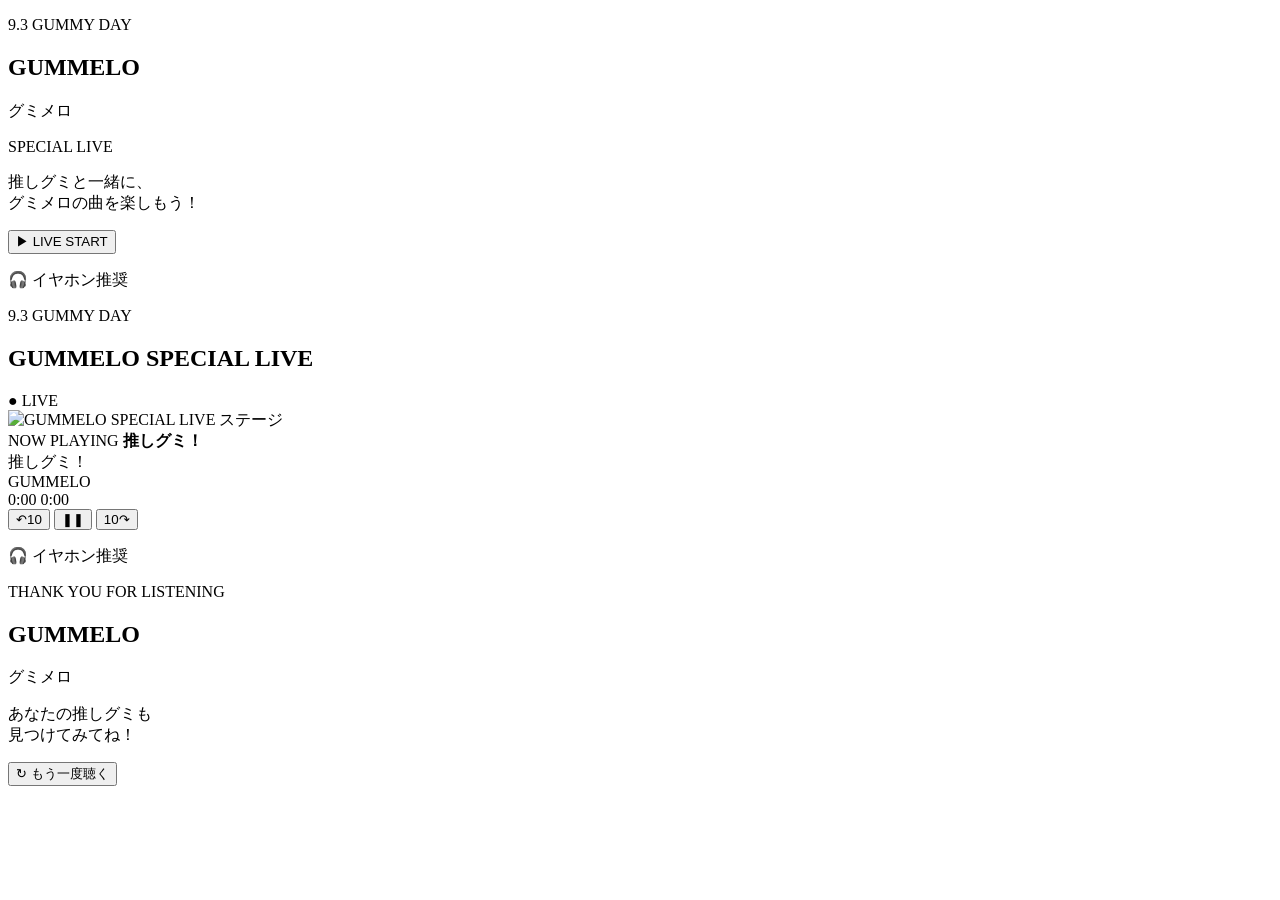
==== live.html @ dc9c10b6 "live.html" ====
<!DOCTYPE html>
<html lang="ja">

<head>
  <meta charset="UTF-8">

  <meta
    name="viewport"
    content="width=device-width, initial-scale=1.0"
  >

  <title>GUMMELO SPECIAL LIVE</title>

  <link
    rel="stylesheet"
    href="css/live.css"
  >
</head>


<body>

  <main class="site">


    <!-- ========================================
                  OPENING SCREEN
    ========================================= -->

    <section
      class="screen opening-screen"
      id="opening"
    >

      <div class="opening-glow"></div>

      <p class="event-date">
        9.3 GUMMY DAY
      </p>

      <h1 class="logo">
        GUMMELO
      </h1>

      <p class="logo-ja">
        グミメロ
      </p>

      <p class="special-live">
        SPECIAL LIVE
      </p>

      <p class="opening-message">
        推しグミと一緒に、<br>
        グミメロの曲を楽しもう！
      </p>

      <button
        class="live-start-button"
        id="startButton"
        type="button"
      >
        ▶ LIVE START
      </button>

      <p class="headphone-message">
        🎧 イヤホン推奨
      </p>

    </section>



    <!-- ========================================
                    LIVE SCREEN
    ========================================= -->

    <section
      class="screen live-screen"
      id="liveScreen"
    >


      <div class="live-header">

        <div>

          <p class="live-small">
            9.3 GUMMY DAY
          </p>

          <h2>
            GUMMELO SPECIAL LIVE
          </h2>

        </div>


        <div
          class="live-status"
          id="liveStatus"
        >
          ● LIVE
        </div>

      </div>



      <!-- ========================================
                    STAGE IMAGE
      ========================================= -->

      <div class="stage-frame">

        <img
          src="images/gummelo-stage.jpg"
          alt="GUMMELO SPECIAL LIVE ステージ"
          class="stage-image"
        >

        <div class="stage-overlay">

          <div class="now-playing">

            <span class="now-playing-label">
              NOW PLAYING
            </span>

            <strong>
              推しグミ！
            </strong>

          </div>

        </div>

      </div>



      <!-- ========================================
                    MUSIC INFO
      ========================================= -->

      <div class="music-info">

        <div class="track-title">
          推しグミ！
        </div>

        <div class="artist-name">
          GUMMELO
        </div>

      </div>



      <!-- ========================================
                    PROGRESS
      ========================================= -->

      <div class="progress-area">

        <div class="time-row">

          <span id="currentTime">
            0:00
          </span>

          <span id="duration">
            0:00
          </span>

        </div>


        <div
          class="progress-bar"
          id="progressBar"
        >

          <div
            class="progress-fill"
            id="progressFill"
          ></div>

        </div>

      </div>



      <!-- ========================================
                    CONTROLS
      ========================================= -->

      <div class="controls">

        <button
          id="backButton"
          class="sub-control"
          type="button"
          aria-label="10秒戻る"
        >
          ↶10
        </button>


        <button
          id="pauseButton"
          class="main-control"
          type="button"
          aria-label="一時停止"
        >
          ❚❚
        </button>


        <button
          id="forwardButton"
          class="sub-control"
          type="button"
          aria-label="10秒進む"
        >
          10↷
        </button>

      </div>



      <p class="headphone-message live-headphone">
        🎧 イヤホン推奨
      </p>



      <!-- ========================================
                       AUDIO
      ========================================= -->

      <audio
        id="liveMusic"
        preload="metadata"
      >

        <source
          src="music/oshigumi.mp3"
          type="audio/mpeg"
        >

      </audio>


    </section>



    <!-- ========================================
                   ENDING SCREEN
    ========================================= -->

    <section
      class="screen ending-screen"
      id="ending"
    >

      <p class="ending-small">
        THANK YOU FOR LISTENING
      </p>

      <h2>
        GUMMELO
      </h2>

      <p class="ending-ja">
        グミメロ
      </p>

      <p class="ending-message">
        あなたの推しグミも<br>
        見つけてみてね！
      </p>

      <button
        class="replay-button"
        id="replayButton"
        type="button"
      >
        ↻ もう一度聴く
      </button>

    </section>


  </main>


  <script src="live.js"></script>

</body>

</html>
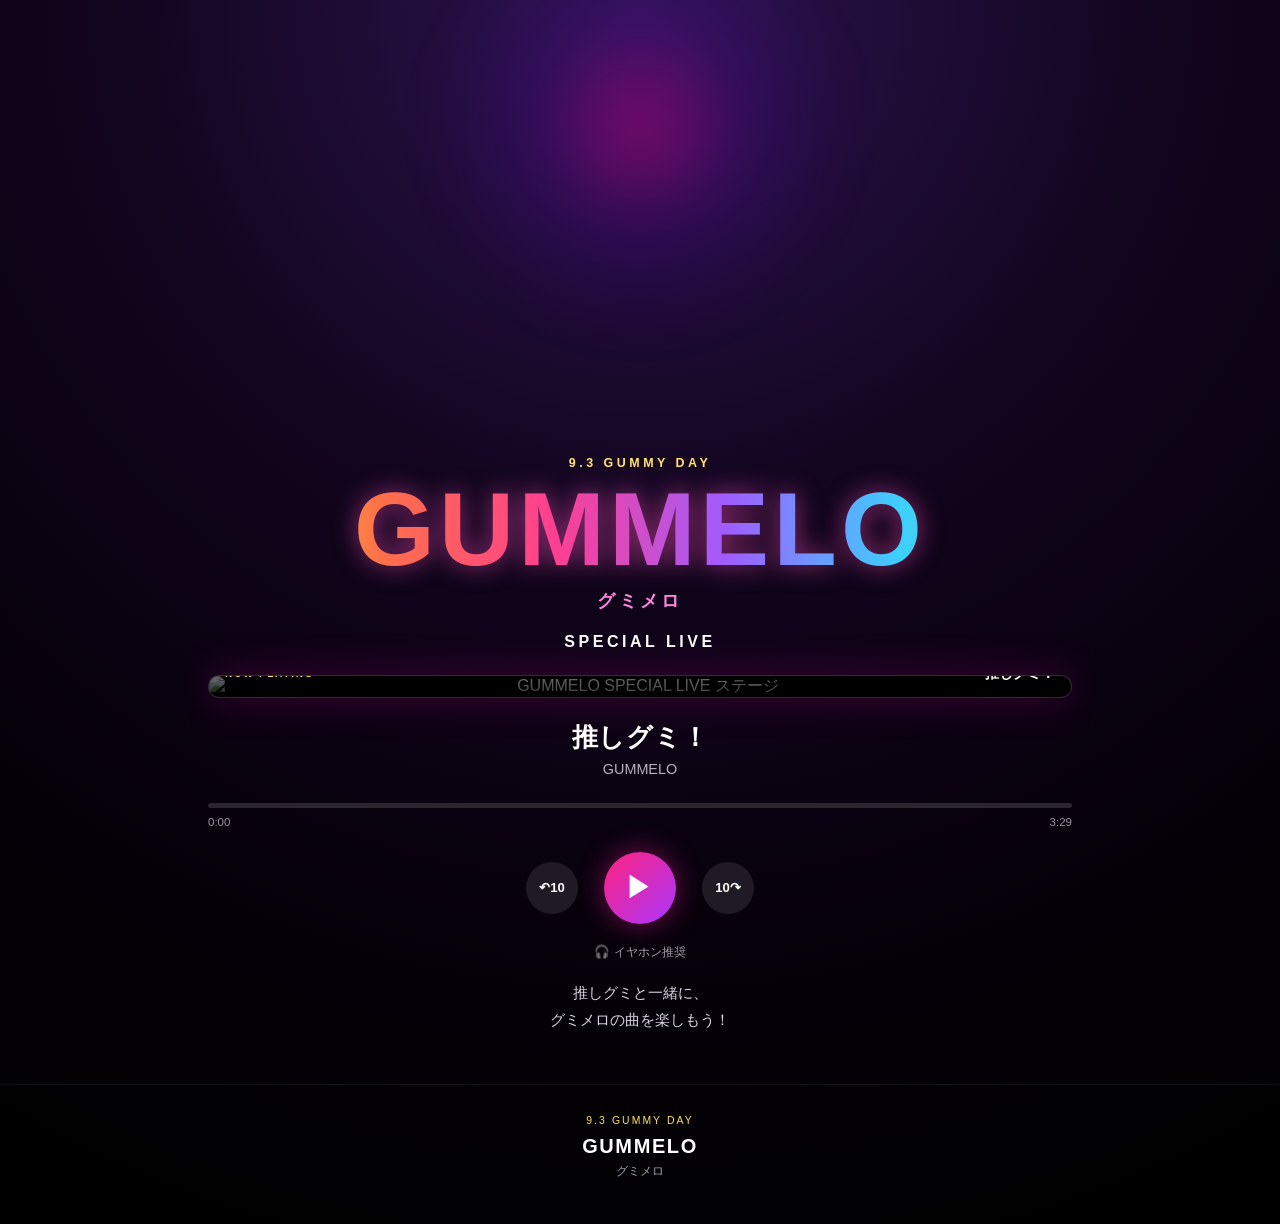
==== commit 89742596: "Add files via upload" ====
--- a/live.html
+++ b/live.html
@@ -1,167 +1,75 @@
 <!DOCTYPE html>
 <html lang="ja">
-
 <head>
   <meta charset="UTF-8">
-
-  <meta
-    name="viewport"
-    content="width=device-width, initial-scale=1.0"
-  >
+  <meta name="viewport" content="width=device-width, initial-scale=1.0">
 
   <title>GUMMELO SPECIAL LIVE</title>
 
-  <link
-    rel="stylesheet"
-    href="css/live.css"
-  >
+  <link rel="stylesheet" href="css/live.css">
 </head>
-
 
 <body>
 
   <main class="site">
 
+    <section class="hero">
 
-    <!-- ========================================
-                  OPENING SCREEN
-    ========================================= -->
+      <div class="hero-glow"></div>
 
-    <section
-      class="screen opening-screen"
-      id="opening"
-    >
+      <p class="event-date">9.3 GUMMY DAY</p>
 
-      <div class="opening-glow"></div>
+      <h1 class="logo">GUMMELO</h1>
 
-      <p class="event-date">
-        9.3 GUMMY DAY
-      </p>
+      <p class="logo-ja">グミメロ</p>
 
-      <h1 class="logo">
-        GUMMELO
-      </h1>
-
-      <p class="logo-ja">
-        グミメロ
-      </p>
-
-      <p class="special-live">
-        SPECIAL LIVE
-      </p>
-
-      <p class="opening-message">
-        推しグミと一緒に、<br>
-        グミメロの曲を楽しもう！
-      </p>
-
-      <button
-        class="live-start-button"
-        id="startButton"
-        type="button"
-      >
-        ▶ LIVE START
-      </button>
-
-      <p class="headphone-message">
-        🎧 イヤホン推奨
-      </p>
-
-    </section>
+      <p class="special-live">SPECIAL LIVE</p>
 
 
-
-    <!-- ========================================
-                    LIVE SCREEN
-    ========================================= -->
-
-    <section
-      class="screen live-screen"
-      id="liveScreen"
-    >
-
-
-      <div class="live-header">
-
-        <div>
-
-          <p class="live-small">
-            9.3 GUMMY DAY
-          </p>
-
-          <h2>
-            GUMMELO SPECIAL LIVE
-          </h2>
-
-        </div>
-
-
-        <div
-          class="live-status"
-          id="liveStatus"
-        >
-          ● LIVE
-        </div>
-
-      </div>
-
-
-
-      <!-- ========================================
-                    STAGE IMAGE
-      ========================================= -->
-
-      <div class="stage-frame">
+      <div class="stage-card">
 
         <img
-          src="images/gummelo-stage.jpg"
+          src="image/gummelo.png"
           alt="GUMMELO SPECIAL LIVE ステージ"
           class="stage-image"
         >
 
         <div class="stage-overlay">
 
-          <div class="now-playing">
+          <span class="now-playing-label">
+            NOW PLAYING
+          </span>
 
-            <span class="now-playing-label">
-              NOW PLAYING
-            </span>
-
-            <strong>
-              推しグミ！
-            </strong>
-
-          </div>
+          <span class="track-mini-title">
+            推しグミ！
+          </span>
 
         </div>
 
       </div>
 
 
-
-      <!-- ========================================
-                    MUSIC INFO
-      ========================================= -->
-
       <div class="music-info">
 
-        <div class="track-title">
-          推しグミ！
-        </div>
+        <h2>推しグミ！</h2>
 
-        <div class="artist-name">
-          GUMMELO
-        </div>
+        <p>GUMMELO</p>
 
       </div>
 
 
+      <div class="progress-area">
 
-      <!-- ========================================
-                    PROGRESS
-      ========================================= -->
+        <div
+          class="progress-track"
+          id="progressTrack"
+        >
+          <div
+            class="progress-fill"
+            id="progressFill"
+          ></div>
+        </div>
 
-      <div class="progress-area">
 
         <div class="time-row">
 
@@ -170,31 +78,13 @@
           </span>
 
           <span id="duration">
-            0:00
+            3:29
           </span>
-
-        </div>
-
-
-        <div
-          class="progress-bar"
-          id="progressBar"
-        >
-
-          <div
-            class="progress-fill"
-            id="progressFill"
-          ></div>
 
         </div>
 
       </div>
 
-
-
-      <!-- ========================================
-                    CONTROLS
-      ========================================= -->
 
       <div class="controls">
 
@@ -209,12 +99,12 @@
 
 
         <button
-          id="pauseButton"
-          class="main-control"
+          id="playButton"
+          class="play-button"
           type="button"
-          aria-label="一時停止"
+          aria-label="再生"
         >
-          ❚❚
+          ▶
         </button>
 
 
@@ -230,70 +120,45 @@
       </div>
 
 
-
-      <p class="headphone-message live-headphone">
+      <p class="headphone-message">
         🎧 イヤホン推奨
       </p>
 
 
+      <p class="message">
+        推しグミと一緒に、<br>
+        グミメロの曲を楽しもう！
+      </p>
 
-      <!-- ========================================
-                       AUDIO
-      ========================================= -->
 
       <audio
         id="liveMusic"
         preload="metadata"
       >
-
         <source
           src="music/oshigumi.mp3"
           type="audio/mpeg"
         >
-
       </audio>
-
 
     </section>
 
 
+    <section class="footer">
 
-    <!-- ========================================
-                   ENDING SCREEN
-    ========================================= -->
-
-    <section
-      class="screen ending-screen"
-      id="ending"
-    >
-
-      <p class="ending-small">
-        THANK YOU FOR LISTENING
+      <p>
+        9.3 GUMMY DAY
       </p>
 
-      <h2>
+      <strong>
         GUMMELO
-      </h2>
+      </strong>
 
-      <p class="ending-ja">
+      <span>
         グミメロ
-      </p>
-
-      <p class="ending-message">
-        あなたの推しグミも<br>
-        見つけてみてね！
-      </p>
-
-      <button
-        class="replay-button"
-        id="replayButton"
-        type="button"
-      >
-        ↻ もう一度聴く
-      </button>
+      </span>
 
     </section>
-
 
   </main>
 
@@ -301,5 +166,4 @@
   <script src="live.js"></script>
 
 </body>
-
-</html>
+</html>
--- a/css/live.css
+++ b/css/live.css
@@ -0,0 +1,569 @@
+* {
+  box-sizing: border-box;
+}
+
+html {
+  scroll-behavior: smooth;
+}
+
+body {
+  margin: 0;
+
+  min-height: 100vh;
+
+  font-family:
+    -apple-system,
+    BlinkMacSystemFont,
+    "Helvetica Neue",
+    Arial,
+    sans-serif;
+
+  color: #ffffff;
+
+  background:
+    radial-gradient(
+      circle at top,
+      #2d1450 0%,
+      #12051e 38%,
+      #050008 72%,
+      #000000 100%
+    );
+
+  overflow-x: hidden;
+}
+
+
+/* =========================================
+                 SITE
+========================================= */
+
+.site {
+  min-height: 100vh;
+}
+
+
+/* =========================================
+                 HERO
+========================================= */
+
+.hero {
+  position: relative;
+
+  min-height: 100vh;
+
+  width: 100%;
+
+  max-width: 900px;
+
+  margin: 0 auto;
+
+  padding:
+    36px
+    18px
+    50px;
+
+  text-align: center;
+
+  overflow: hidden;
+}
+
+
+.hero-glow {
+  position: absolute;
+
+  top: -120px;
+  left: 50%;
+
+  width: 420px;
+  height: 420px;
+
+  transform:
+    translateX(-50%);
+
+  border-radius: 50%;
+
+  background:
+    radial-gradient(
+      circle,
+      rgba(255, 0, 170, 0.38),
+      rgba(119, 0, 255, 0.12),
+      transparent 72%
+    );
+
+  filter:
+    blur(24px);
+
+  pointer-events: none;
+}
+
+
+.hero > * {
+  position: relative;
+  z-index: 1;
+}
+
+
+/* =========================================
+                 LOGO
+========================================= */
+
+.event-date {
+  margin: 0 0 10px;
+
+  font-size: 0.78rem;
+
+  font-weight: 700;
+
+  letter-spacing: 0.28em;
+
+  color: #ffe36d;
+}
+
+
+.logo {
+  margin: 0;
+
+  font-size:
+    clamp(
+      3.3rem,
+      15vw,
+      6.5rem
+    );
+
+  line-height: 0.95;
+
+  letter-spacing: 0.04em;
+
+  background:
+    linear-gradient(
+      90deg,
+      #ffe34f,
+      #ff7048,
+      #ff3f91,
+      #a05cff,
+      #3dcfff,
+      #65e779
+    );
+
+  -webkit-background-clip: text;
+  background-clip: text;
+
+  color: transparent;
+
+  filter:
+    drop-shadow(
+      0 0 12px
+      rgba(255, 80, 190, 0.58)
+    );
+}
+
+
+.logo-ja {
+  margin:
+    9px
+    0
+    0;
+
+  font-size: 1.15rem;
+
+  font-weight: 800;
+
+  letter-spacing: 0.18em;
+
+  color: #ff86db;
+}
+
+
+.special-live {
+  margin:
+    20px
+    0
+    24px;
+
+  font-size: 1rem;
+
+  font-weight: 800;
+
+  letter-spacing: 0.22em;
+
+  color: #ffffff;
+}
+
+
+/* =========================================
+              STAGE CARD
+========================================= */
+
+.stage-card {
+  position: relative;
+
+  width: 100%;
+
+  overflow: hidden;
+
+  border:
+    1px solid
+    rgba(255,255,255,0.18);
+
+  border-radius: 18px;
+
+  background: #000000;
+
+  box-shadow:
+    0
+    0
+    40px
+    rgba(255, 0, 180, 0.24);
+}
+
+
+.stage-image {
+  display: block;
+
+  width: 100%;
+
+  height: auto;
+}
+
+
+.stage-overlay {
+  position: absolute;
+
+  left: 0;
+  right: 0;
+  bottom: 0;
+
+  display: flex;
+
+  align-items: center;
+
+  justify-content: space-between;
+
+  gap: 10px;
+
+  padding:
+    44px
+    16px
+    14px;
+
+  background:
+    linear-gradient(
+      transparent,
+      rgba(0, 0, 0, 0.78)
+    );
+}
+
+
+.now-playing-label {
+  font-size: 0.63rem;
+
+  font-weight: 800;
+
+  letter-spacing: 0.16em;
+
+  color: #ffe264;
+}
+
+
+.track-mini-title {
+  font-size: 0.9rem;
+
+  font-weight: 800;
+
+  color: #ffffff;
+}
+
+
+/* =========================================
+              MUSIC INFO
+========================================= */
+
+.music-info {
+  margin-top: 22px;
+}
+
+
+.music-info h2 {
+  margin: 0;
+
+  font-size: 1.6rem;
+
+  letter-spacing: 0.03em;
+}
+
+
+.music-info p {
+  margin:
+    6px
+    0
+    0;
+
+  font-size: 0.9rem;
+
+  color: #bab2c2;
+}
+
+
+/* =========================================
+              PROGRESS
+========================================= */
+
+.progress-area {
+  margin-top: 26px;
+}
+
+
+.progress-track {
+  position: relative;
+
+  width: 100%;
+  height: 5px;
+
+  overflow: hidden;
+
+  border-radius: 999px;
+
+  background: #2b252f;
+
+  cursor: pointer;
+}
+
+
+.progress-fill {
+  width: 0%;
+  height: 100%;
+
+  border-radius: inherit;
+
+  background:
+    linear-gradient(
+      90deg,
+      #ff2b87,
+      #b43eff,
+      #4fd3ff
+    );
+
+  box-shadow:
+    0
+    0
+    12px
+    rgba(255, 53, 171, 0.55);
+}
+
+
+.time-row {
+  display: flex;
+
+  justify-content: space-between;
+
+  margin-top: 8px;
+
+  font-size: 0.72rem;
+
+  color: #9d96a4;
+}
+
+
+/* =========================================
+               CONTROLS
+========================================= */
+
+.controls {
+  display: flex;
+
+  justify-content: center;
+
+  align-items: center;
+
+  gap: 26px;
+
+  margin-top: 24px;
+}
+
+
+.play-button,
+.sub-control {
+  border: 0;
+
+  cursor: pointer;
+
+  color: #ffffff;
+
+  transition:
+    transform 0.18s ease,
+    opacity 0.18s ease;
+}
+
+
+.play-button:hover,
+.sub-control:hover {
+  transform: scale(1.06);
+}
+
+
+.play-button {
+  width: 72px;
+  height: 72px;
+
+  border-radius: 50%;
+
+  font-size: 1.8rem;
+
+  padding-left: 5px;
+
+  background:
+    linear-gradient(
+      135deg,
+      #ff227e,
+      #a936ff
+    );
+
+  box-shadow:
+    0
+    0
+    28px
+    rgba(255, 35, 160, 0.45);
+}
+
+
+.sub-control {
+  width: 52px;
+  height: 52px;
+
+  border-radius: 50%;
+
+  font-size: 0.82rem;
+
+  font-weight: 800;
+
+  background:
+    rgba(255,255,255,0.10);
+
+  backdrop-filter:
+    blur(10px);
+
+  -webkit-backdrop-filter:
+    blur(10px);
+}
+
+
+/* =========================================
+              MESSAGES
+========================================= */
+
+.headphone-message {
+  margin:
+    20px
+    0
+    0;
+
+  font-size: 0.78rem;
+
+  color: #a79fad;
+}
+
+
+.message {
+  margin:
+    18px
+    auto
+    0;
+
+  line-height: 1.8;
+
+  font-size: 0.95rem;
+
+  color: #ddd5e3;
+}
+
+
+/* =========================================
+                FOOTER
+========================================= */
+
+.footer {
+  padding:
+    30px
+    18px
+    44px;
+
+  text-align: center;
+
+  border-top:
+    1px solid
+    rgba(255,255,255,0.07);
+
+  background:
+    rgba(0,0,0,0.45);
+}
+
+
+.footer p {
+  margin: 0;
+
+  font-size: 0.65rem;
+
+  letter-spacing: 0.2em;
+
+  color: #ffe164;
+}
+
+
+.footer strong {
+  display: block;
+
+  margin-top: 9px;
+
+  font-size: 1.25rem;
+
+  letter-spacing: 0.08em;
+}
+
+
+.footer span {
+  display: block;
+
+  margin-top: 5px;
+
+  font-size: 0.75rem;
+
+  color: #a79dad;
+}
+
+
+/* =========================================
+                MOBILE
+========================================= */
+
+@media (max-width: 600px) {
+
+  .hero {
+    padding:
+      28px
+      14px
+      42px;
+  }
+
+
+  .stage-card {
+    border-radius: 12px;
+  }
+
+
+  .controls {
+    gap: 20px;
+  }
+
+
+  .play-button {
+    width: 66px;
+    height: 66px;
+  }
+
+
+  .sub-control {
+    width: 48px;
+    height: 48px;
+  }
+
+}
